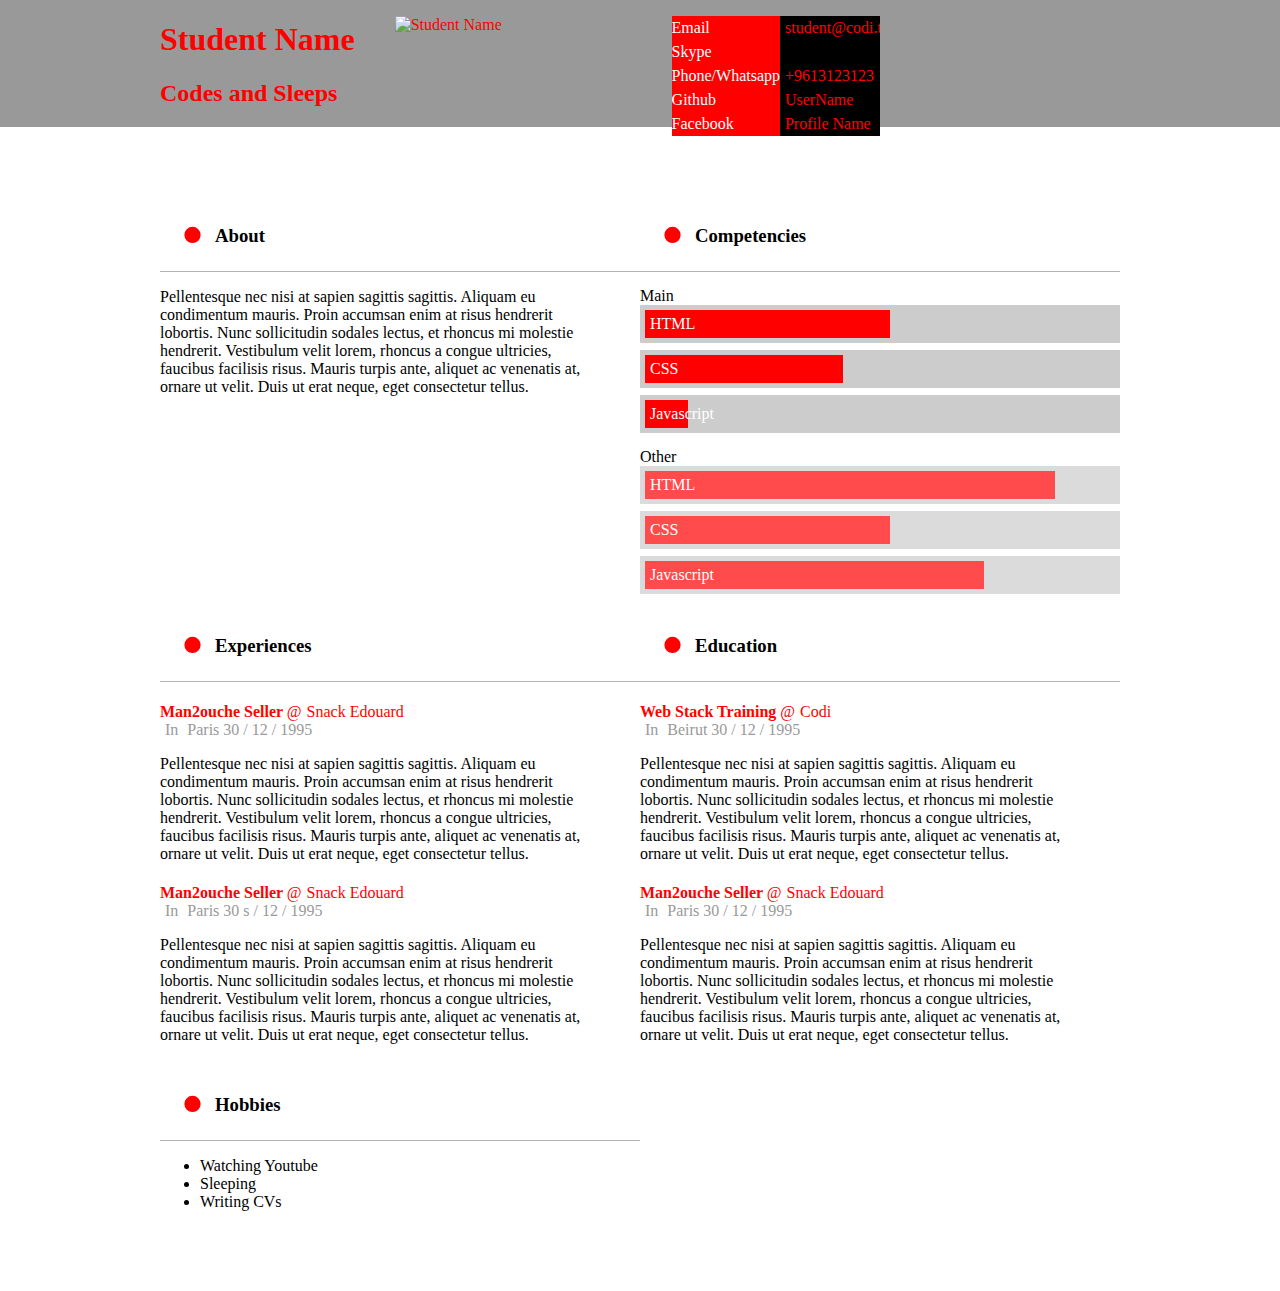
==== public/style1/index.html @ cd870c6d "Completed style 1" ====
<!DOCTYPE html>
<html lang="en">
  <head>
    <!-- Meta tags -->
    <meta http-equiv="content-type" content="text/html; charset=UTF-8" />
    <meta charset="utf-8" />
    <meta http-equiv="X-UA-Compatible" content="IE=edge,chrome=1" />
    <meta name="viewport" content="width=device-width, initial-scale=1.0" />
    <!-- /Meta tags -->
    <title>JStudent | CV</title>
    
    <!-- Stylesheets -->
    <link rel="stylesheet" href="normalize.css" />
    <link rel="stylesheet" href="style.css">
    <!-- /Stylesheets -->
  </head>
  <body>
    <div id="#wrapper">
      <header>
        <div>
          <hgroup>
            <h1>Student Name</h1>
            <h2>Codes and Sleeps</h2>
          </hgroup>
          <figure>
            <img src="../images/110x110.png" alt="Student Name" />
          </figure>
        </div>
      </header>
      <div class="content">
        <section id="about">
          <h3>About</h3>
          <p>
            Pellentesque nec nisi at sapien sagittis sagittis. Aliquam eu
            condimentum mauris. Proin accumsan enim at risus hendrerit lobortis.
            Nunc sollicitudin sodales lectus, et rhoncus mi molestie hendrerit.
            Vestibulum velit lorem, rhoncus a congue ultricies, faucibus
            facilisis risus. Mauris turpis ante, aliquet ac venenatis at, ornare
            ut velit. Duis ut erat neque, eget consectetur tellus.
          </p>
        </section>
        <section id="competencies">
          <h3>Competencies</h3>
          <div class="skills skills-primary">
            <div class="skill" data-skill="5">
              <span>HTML</span>
            </div>
            <div class="skill" data-skill="3">
              <span>CSS</span>
            </div>
            <div class="skill" data-skill="1">
              <span>Javascript</span>
            </div>
          </div>
          <div class="skills skills-secondary">
            <div class="skill" data-skill="9">
              <span>HTML</span>
            </div>
            <div class="skill" data-skill="5">
              <span>CSS</span>
            </div>
            <div class="skill" data-skill="7">
              <span>Javascript</span>
            </div>
          </div>
        </section>
        <section id="experiences">
          <h3>Experiences</h3>
          <div class="experience">
            <h4>
              <span class="experience-type">Man2ouche Seller</span>
              <span class="experience-institution">Snack Edouard</span>
            </h4>
            <div class="experience-details">
              <span class="experience-location">
                Paris
              </span>
              <span class="experience-date">
                <span class="day">30</span>
                <span class="experience-date-separator">/</span>
                <span class="month">12</span>
                <span class="experience-date-separator">/</span>
                <span class="year">1995</span>
              </span>
            </div>
            <p class="experience-description">
              Pellentesque nec nisi at sapien sagittis sagittis. Aliquam eu
              condimentum mauris. Proin accumsan enim at risus hendrerit
              lobortis. Nunc sollicitudin sodales lectus, et rhoncus mi molestie
              hendrerit. Vestibulum velit lorem, rhoncus a congue ultricies,
              faucibus facilisis risus. Mauris turpis ante, aliquet ac venenatis
              at, ornare ut velit. Duis ut erat neque, eget consectetur tellus.
            </p>
          </div>
          <div class="experience">
            <h4>
              <span class="experience-type">Man2ouche Seller</span>
              <span class="experience-institution">Snack Edouard</span>
            </h4>
            <div class="experience-details">
              <span class="experience-location">
                Paris
              </span>
              <span class="experience-date">
                <span class="day">30</span>
                s       <span class="experience-date-separator">/</span>
                <span class="month">12</span>
                <span class="experience-date-separator">/</span>
                <span class="year">1995</span>
              </span>
            </div>
            <p class="experience-description">
              Pellentesque nec nisi at sapien sagittis sagittis. Aliquam eu
              condimentum mauris. Proin accumsan enim at risus hendrerit
              lobortis. Nunc sollicitudin sodales lectus, et rhoncus mi molestie
              hendrerit. Vestibulum velit lorem, rhoncus a congue ultricies,
              faucibus facilisis risus. Mauris turpis ante, aliquet ac venenatis
              at, ornare ut velit. Duis ut erat neque, eget consectetur tellus.
            </p>
          </div>
        </section>
        <section id="education">
          <h3>Education</h3>
          <div class="experience">
            <h4>
              <span class="experience-type">Web Stack Training</span>
              <span class="experience-institution">Codi</span>
            </h4>
            <div class="experience-details">
              <span class="experience-location">
                Beirut
              </span>
              <span class="experience-date">
                <span class="day">30</span>
                <span class="experience-date-separator">/</span>
                <span class="month">12</span>
                <span class="experience-date-separator">/</span>
                <span class="year">1995</span>
              </span>
            </div>
            <p class="experience-description">
              Pellentesque nec nisi at sapien sagittis sagittis. Aliquam eu
              condimentum mauris. Proin accumsan enim at risus hendrerit
              lobortis. Nunc sollicitudin sodales lectus, et rhoncus mi molestie
              hendrerit. Vestibulum velit lorem, rhoncus a congue ultricies,
              faucibus facilisis risus. Mauris turpis ante, aliquet ac venenatis
              at, ornare ut velit. Duis ut erat neque, eget consectetur tellus.
            </p>
          </div>
          <div class="experience">
            <h4>
              <span class="experience-type">Man2ouche Seller</span>
              <span class="experience-institution">Snack Edouard</span>
            </h4>
            <div class="experience-details">
              <span class="experience-location">
                Paris
              </span>
              <span class="experience-date">
                <span class="day">30</span>
                <span class="experience-date-separator">/</span>
                <span class="month">12</span>
                <span class="experience-date-separator">/</span>
                <span class="year">1995</span>
              </span>
            </div>
            <p class="experience-description">
              Pellentesque nec nisi at sapien sagittis sagittis. Aliquam eu
              condimentum mauris. Proin accumsan enim at risus hendrerit
              lobortis. Nunc sollicitudin sodales lectus, et rhoncus mi molestie
              hendrerit. Vestibulum velit lorem, rhoncus a congue ultricies,
              faucibus facilisis risus. Mauris turpis ante, aliquet ac venenatis
              at, ornare ut velit. Duis ut erat neque, eget consectetur tellus.
            </p>
          </div>
        </section>
        <section id="hobbies">
          <h3>Hobbies</h3>
          <ul>
            <li>Watching Youtube</li>
            <li>Sleeping</li>
            <li>Writing CVs</li>
          </ul>
        </section>
        <section id="contact">
          <h3>Contact</h3>
          <div class="contacts">
            <dl class="contact contact-email">
              <dt class="contact-type">Email</dt>
              <dd class="contact-value">
                <a href="mailto:student@codi.tech">student@codi.tech</a>
              </dd>
            </dl>
            <dl class="contact contact-skype">  
              <dt class="contact-type">Skype</dt>
              <dd class="contact-value">first-last</dd>
            </dl>
            <dl class="contact contact-phone">
              <dt class="contact-type">Phone/Whatsapp</dt>
              <dd class="contact-value">
                <a href="tel:+96170261482">+9613123123</a>
              </dd>
            </dl>
            <dl class="contact contact-github">
              <dt class="contact-type">Github</dt>
              <dd class="contact-value">
                <a href="https://github.com/User/" target="_blank">UserName</a>
              </dd>
            </dl>
            <dl class="contact contact-facebook">
              <dt class="contact-type">Facebook</dt>
              <dd class="contact-value">
                <a href="//www.facebook.com/profileName" target="_blank"
                  >Profile Name</a
                >
              </dd>
            </dl>
          </div>
        </section>
      </div>
    </div>
  </body>
</html>
---- public/style1/style.css ----
body{
    margin: 0;
    padding: 0;
}

header div{
    background-color: #999999;
    display: flex;
    color: #ff0000;
    padding-left: 10rem;
}

.contact{
  display: flex;
  flex-wrap: wrap;
}

#contact{
    position: absolute;
    top: 1rem;
    right: 25rem;   
    line-height: 1.5rem;
}

#contact h3{
    position: absolute;
    left: -7000px;
}

#contact a{
  color: #ff0000;
  text-decoration: none;
  padding-left: 5px;
  width: 100%;
}

dl {
    width: 100%;
    overflow: hidden;
    background: white;
    padding: 0;
    margin: 0
  }
  dt {
    float: left;
    width: 52%;
    background: white;
    padding: 0;
    margin: 0
  }
  dd {
    float: left;
    width: 50%;
    background: white;
    padding: 0;
    margin: 0
  }

  .contact-type{
    background-color: #ff0000;
    color: white;
  }

  .contact-value{
    background-color: #000000;
    width: 100px;
  }


  #about{
    display: inline-block;
    width: 50%;
  }

  .skill{
    background-color: #cccccc;
    margin-bottom: 7px;
    padding: 5px;
  }

  .content{
    display: flex;
    flex-wrap: wrap;
    margin: 4rem 10rem;
  }
  
  .content section{
    position: relative;
    flex: 0 0 50%;
  } 
 
  .content section h3 {
    padding: 0 0 5px 20px;
    margin-bottom: 10px;
    border-bottom: 1px solid #b4b4b4;
    margin-top: -40px;
}

.skill span{
  background-color: #ff0000;
  color: white;
  display: inline-block;
  padding: 5px;
}

.skills-primary::before {
  content: "Main";
  display: block;
  margin-top: 15px;
  opacity: 1;
}

.skills-secondary::before {
  content: "Other";
  display: block;
  margin-top: 15px;
  opacity: 1;
}

.skills-secondary .skill{
  opacity: 70%;
}


[data-skill="5"] span {
  width: 50%;
}

[data-skill="3"] span {
  width: 40%;
}

[data-skill="1"] span {
  width: 7%;
}

[data-skill="9"] span {
  width: 85%;
}

[data-skill="7"] span {
  width: 70%;
}

.experience-type{
  color: #ff0000;
}

.experience-institution{
  color: #ff0000;
  font-weight: 200;
}

.experience-institution::before{
  content: "@";
  margin-right: 5px;
  font-weight: 200;
}

p{
  padding-right: 3rem;
}

.experience-details{
  color: #999999;
}

.experience-details::before{
  content: "In";
  margin-right: 5px;
  margin-left: 5px;
}

.experience h4{
  margin-bottom: 0;
}

.content section h3::before {
  content: ".";  
  color: red;
  font-weight: bold; 
  font-size: 100px;
  width: 1em; 
  margin-right: 10px;
}


@media only screen and (max-width: 1120px) {
  #contact{
    position: relative;
    top: 0;
    left: 0;
    width: 100%;
  }

  .contact-value{
    background-color: white;
    width: 100px;
  }

  #contact h3{
    position: relative;
    left: 0px;
}

.content section{
  position: relative;
  flex: 0 0 100%;
} 
header h1{
  margin-top: 0;
}
}
@media only screen and (max-width: 750px) {
  
  header div{
    display: block;
  }
  header h1{
    margin-top: 0;
  }
}
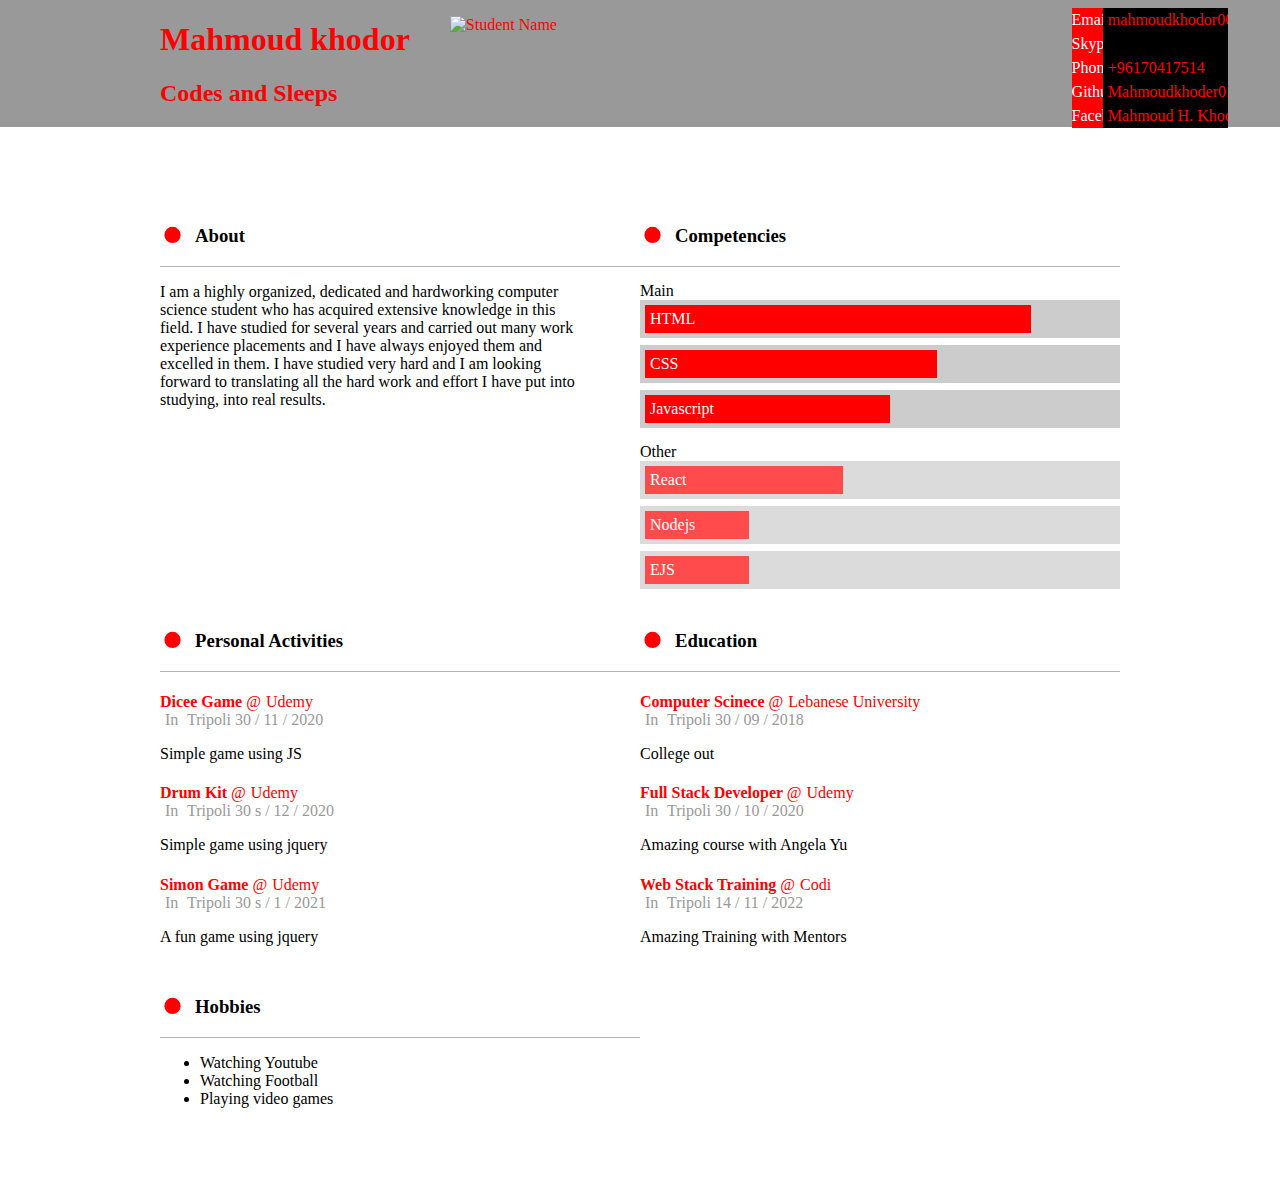
==== commit 484728e1: "Add my informations to style1" ====
--- a/public/style1/index.html
+++ b/public/style1/index.html
@@ -19,11 +19,11 @@
       <header>
         <div>
           <hgroup>
-            <h1>Student Name</h1>
+            <h1>Mahmoud khodor</h1>
             <h2>Codes and Sleeps</h2>
           </hgroup>
           <figure>
-            <img src="../images/110x110.png" alt="Student Name" />
+            <img src="../images/100473830_2949088851876152_5474473570132295680_n.jpg" alt="Student Name" />
           </figure>
         </div>
       </header>
@@ -31,13 +31,16 @@
         <section id="about">
           <h3>About</h3>
           <p>
-            Pellentesque nec nisi at sapien sagittis sagittis. Aliquam eu
-            condimentum mauris. Proin accumsan enim at risus hendrerit lobortis.
-            Nunc sollicitudin sodales lectus, et rhoncus mi molestie hendrerit.
-            Vestibulum velit lorem, rhoncus a congue ultricies, faucibus
-            facilisis risus. Mauris turpis ante, aliquet ac venenatis at, ornare
-            ut velit. Duis ut erat neque, eget consectetur tellus.
-          </p>
+            I am a highly organized, dedicated and hardworking
+            computer science student who has acquired
+            extensive knowledge in this field.
+            I have studied for several years and carried out many
+            work experience placements and I have always
+            enjoyed them and excelled in them. I have studied
+            very hard and I am looking forward to translating all
+            the hard work and effort I have put into studying, into
+            real results.
+            </p>
         </section>
         <section id="competencies">
           <h3>Competencies</h3>
@@ -54,68 +57,79 @@
           </div>
           <div class="skills skills-secondary">
             <div class="skill" data-skill="9">
-              <span>HTML</span>
+              <span>React</span>
             </div>
             <div class="skill" data-skill="5">
-              <span>CSS</span>
+              <span>Nodejs</span>
             </div>
             <div class="skill" data-skill="7">
-              <span>Javascript</span>
+              <span>EJS</span>
             </div>
           </div>
         </section>
         <section id="experiences">
-          <h3>Experiences</h3>
-          <div class="experience">
-            <h4>
-              <span class="experience-type">Man2ouche Seller</span>
-              <span class="experience-institution">Snack Edouard</span>
-            </h4>
-            <div class="experience-details">
-              <span class="experience-location">
-                Paris
-              </span>
-              <span class="experience-date">
-                <span class="day">30</span>
-                <span class="experience-date-separator">/</span>
-                <span class="month">12</span>
-                <span class="experience-date-separator">/</span>
-                <span class="year">1995</span>
-              </span>
-            </div>
-            <p class="experience-description">
-              Pellentesque nec nisi at sapien sagittis sagittis. Aliquam eu
-              condimentum mauris. Proin accumsan enim at risus hendrerit
-              lobortis. Nunc sollicitudin sodales lectus, et rhoncus mi molestie
-              hendrerit. Vestibulum velit lorem, rhoncus a congue ultricies,
-              faucibus facilisis risus. Mauris turpis ante, aliquet ac venenatis
-              at, ornare ut velit. Duis ut erat neque, eget consectetur tellus.
-            </p>
-          </div>
-          <div class="experience">
-            <h4>
-              <span class="experience-type">Man2ouche Seller</span>
-              <span class="experience-institution">Snack Edouard</span>
-            </h4>
-            <div class="experience-details">
-              <span class="experience-location">
-                Paris
+          <h3>Personal Activities</h3>
+          <div class="experience">
+            <h4>
+              <span class="experience-type">Dicee Game</span>
+              <span class="experience-institution">Udemy</span>
+            </h4>
+            <div class="experience-details">
+              <span class="experience-location">
+                Tripoli
+              </span>
+              <span class="experience-date">
+                <span class="day">30</span>
+                <span class="experience-date-separator">/</span>
+                <span class="month">11</span>
+                <span class="experience-date-separator">/</span>
+                <span class="year">2020</span>
+              </span>
+            </div>
+            <p class="experience-description">
+              Simple game using JS
+            </p>
+          </div>
+          <div class="experience">
+            <h4>
+              <span class="experience-type">Drum Kit</span>
+              <span class="experience-institution">Udemy</span>
+            </h4>
+            <div class="experience-details">
+              <span class="experience-location">
+                Tripoli
               </span>
               <span class="experience-date">
                 <span class="day">30</span>
                 s       <span class="experience-date-separator">/</span>
                 <span class="month">12</span>
                 <span class="experience-date-separator">/</span>
-                <span class="year">1995</span>
-              </span>
-            </div>
-            <p class="experience-description">
-              Pellentesque nec nisi at sapien sagittis sagittis. Aliquam eu
-              condimentum mauris. Proin accumsan enim at risus hendrerit
-              lobortis. Nunc sollicitudin sodales lectus, et rhoncus mi molestie
-              hendrerit. Vestibulum velit lorem, rhoncus a congue ultricies,
-              faucibus facilisis risus. Mauris turpis ante, aliquet ac venenatis
-              at, ornare ut velit. Duis ut erat neque, eget consectetur tellus.
+                <span class="year">2020</span>
+              </span>
+            </div>
+            <p class="experience-description">
+              Simple game using jquery
+            </p>
+          </div>
+          <div class="experience">
+            <h4>
+              <span class="experience-type">Simon Game</span>
+              <span class="experience-institution">Udemy</span>
+            </h4>
+            <div class="experience-details">
+              <span class="experience-location">
+                Tripoli
+              </span>
+              <span class="experience-date">
+                <span class="day">30</span>
+                s       <span class="experience-date-separator">/</span>
+                <span class="month">1</span>
+                <span class="experience-date-separator">/</span>
+                <span class="year">2021</span>
+              </span>
+            </div>
+            <p class="experience-description">
+              A fun game using jquery
             </p>
           </div>
         </section>
@@ -123,54 +137,65 @@
           <h3>Education</h3>
           <div class="experience">
             <h4>
+              <span class="experience-type">Computer Scinece</span>
+              <span class="experience-institution">Lebanese University</span>
+            </h4>
+            <div class="experience-details">
+              <span class="experience-location">
+                Tripoli
+              </span>
+              <span class="experience-date">
+                <span class="day">30</span>
+                <span class="experience-date-separator">/</span>
+                <span class="month">09</span>
+                <span class="experience-date-separator">/</span>
+                <span class="year">2018</span>
+              </span>
+            </div>
+            <p class="experience-description">
+              College out
+            </p>
+          </div>
+          <div class="experience">
+            <h4>
+              <span class="experience-type">Full Stack Developer</span>
+              <span class="experience-institution">Udemy</span>
+            </h4>
+            <div class="experience-details">
+              <span class="experience-location">
+                Tripoli
+              </span>
+              <span class="experience-date">
+                <span class="day">30</span>
+                <span class="experience-date-separator">/</span>
+                <span class="month">10</span>
+                <span class="experience-date-separator">/</span>
+                <span class="year">2020</span>
+              </span>
+            </div>
+            <p class="experience-description">
+              Amazing course with Angela Yu
+            </p>
+          </div>
+          <div class="experience">
+            <h4>
               <span class="experience-type">Web Stack Training</span>
               <span class="experience-institution">Codi</span>
             </h4>
             <div class="experience-details">
               <span class="experience-location">
-                Beirut
-              </span>
-              <span class="experience-date">
-                <span class="day">30</span>
-                <span class="experience-date-separator">/</span>
-                <span class="month">12</span>
-                <span class="experience-date-separator">/</span>
-                <span class="year">1995</span>
-              </span>
-            </div>
-            <p class="experience-description">
-              Pellentesque nec nisi at sapien sagittis sagittis. Aliquam eu
-              condimentum mauris. Proin accumsan enim at risus hendrerit
-              lobortis. Nunc sollicitudin sodales lectus, et rhoncus mi molestie
-              hendrerit. Vestibulum velit lorem, rhoncus a congue ultricies,
-              faucibus facilisis risus. Mauris turpis ante, aliquet ac venenatis
-              at, ornare ut velit. Duis ut erat neque, eget consectetur tellus.
-            </p>
-          </div>
-          <div class="experience">
-            <h4>
-              <span class="experience-type">Man2ouche Seller</span>
-              <span class="experience-institution">Snack Edouard</span>
-            </h4>
-            <div class="experience-details">
-              <span class="experience-location">
-                Paris
-              </span>
-              <span class="experience-date">
-                <span class="day">30</span>
-                <span class="experience-date-separator">/</span>
-                <span class="month">12</span>
-                <span class="experience-date-separator">/</span>
-                <span class="year">1995</span>
-              </span>
-            </div>
-            <p class="experience-description">
-              Pellentesque nec nisi at sapien sagittis sagittis. Aliquam eu
-              condimentum mauris. Proin accumsan enim at risus hendrerit
-              lobortis. Nunc sollicitudin sodales lectus, et rhoncus mi molestie
-              hendrerit. Vestibulum velit lorem, rhoncus a congue ultricies,
-              faucibus facilisis risus. Mauris turpis ante, aliquet ac venenatis
-              at, ornare ut velit. Duis ut erat neque, eget consectetur tellus.
+                Tripoli
+              </span>
+              <span class="experience-date">
+                <span class="day">14</span>
+                <span class="experience-date-separator">/</span>
+                <span class="month">11</span>
+                <span class="experience-date-separator">/</span>
+                <span class="year">2022</span>
+              </span>
+            </div>
+            <p class="experience-description">
+              Amazing Training with Mentors
             </p>
           </div>
         </section>
@@ -178,8 +203,8 @@
           <h3>Hobbies</h3>
           <ul>
             <li>Watching Youtube</li>
-            <li>Sleeping</li>
-            <li>Writing CVs</li>
+            <li>Watching Football</li>
+            <li>Playing video games</li>
           </ul>
         </section>
         <section id="contact">
@@ -188,7 +213,7 @@
             <dl class="contact contact-email">
               <dt class="contact-type">Email</dt>
               <dd class="contact-value">
-                <a href="mailto:student@codi.tech">student@codi.tech</a>
+                <a href="mailto:student@codi.tech">mahmoudkhodor00@gmail.com</a>
               </dd>
             </dl>
             <dl class="contact contact-skype">  
@@ -198,20 +223,20 @@
             <dl class="contact contact-phone">
               <dt class="contact-type">Phone/Whatsapp</dt>
               <dd class="contact-value">
-                <a href="tel:+96170261482">+9613123123</a>
+                <a href="tel:+96170261482">+96170417514</a>
               </dd>
             </dl>
             <dl class="contact contact-github">
               <dt class="contact-type">Github</dt>
               <dd class="contact-value">
-                <a href="https://github.com/User/" target="_blank">UserName</a>
+                <a href="https://github.com/User/" target="_blank">Mahmoudkhoder01</a>
               </dd>
             </dl>
             <dl class="contact contact-facebook">
               <dt class="contact-type">Facebook</dt>
               <dd class="contact-value">
                 <a href="//www.facebook.com/profileName" target="_blank"
-                  >Profile Name</a
+                  >Mahmoud H. Khodor</a
                 >
               </dd>
             </dl>
--- a/public/style1/style.css
+++ b/public/style1/style.css
@@ -10,6 +10,11 @@
     padding-left: 10rem;
 }
 
+header img{
+  width: 110px;
+  height: 110px;
+}
+
 .contact{
   display: flex;
   flex-wrap: wrap;
@@ -17,27 +22,27 @@
 
 #contact{
     position: absolute;
-    top: 1rem;
-    right: 25rem;   
+    top: 0.5rem;
+    right: 0rem;   
     line-height: 1.5rem;
 }
 
 #contact h3{
-    position: absolute;
-    left: -7000px;
+    display: none;
 }
 
 #contact a{
   color: #ff0000;
   text-decoration: none;
   padding-left: 5px;
-  width: 100%;
+  width: 140%;
+  display: block;
 }
 
 dl {
-    width: 100%;
+    width: 75%;
     overflow: hidden;
-    background: white;
+    background: black;
     padding: 0;
     margin: 0
   }
@@ -46,7 +51,8 @@
     width: 52%;
     background: white;
     padding: 0;
-    margin: 0
+    margin: 0;
+    width:20%;
   }
   dd {
     float: left;
@@ -72,29 +78,29 @@
     width: 50%;
   }
 
+  
+  .content{
+    display: flex;
+    flex-wrap: wrap;
+    margin: 4rem 10rem;
+  }
+  
+  .content section{
+    position: relative;
+    flex: 0 0 50%;
+  } 
+  
+  .content section h3 {
+    margin-bottom: 10px;
+    border-bottom: 1px solid #b4b4b4;
+    margin-top: -40px;
+  }
+  
   .skill{
     background-color: #cccccc;
     margin-bottom: 7px;
     padding: 5px;
   }
-
-  .content{
-    display: flex;
-    flex-wrap: wrap;
-    margin: 4rem 10rem;
-  }
-  
-  .content section{
-    position: relative;
-    flex: 0 0 50%;
-  } 
- 
-  .content section h3 {
-    padding: 0 0 5px 20px;
-    margin-bottom: 10px;
-    border-bottom: 1px solid #b4b4b4;
-    margin-top: -40px;
-}
 
 .skill span{
   background-color: #ff0000;
@@ -123,23 +129,27 @@
 
 
 [data-skill="5"] span {
+  width: 80%;
+}
+
+.skills-secondary [data-skill="5"] span {
+  width: 20%;
+}
+
+[data-skill="3"] span {
+  width: 60%;
+}
+
+[data-skill="1"] span {
   width: 50%;
 }
 
-[data-skill="3"] span {
+[data-skill="9"] span {
   width: 40%;
 }
 
-[data-skill="1"] span {
-  width: 7%;
-}
-
-[data-skill="9"] span {
-  width: 85%;
-}
-
 [data-skill="7"] span {
-  width: 70%;
+  width: 20%;
 }
 
 .experience-type{
@@ -210,13 +220,25 @@
 header h1{
   margin-top: 0;
 }
+#contact h3{
+  display: block;
+  margin-top: 1rem;
+}
 }
 @media only screen and (max-width: 750px) {
-  
   header div{
     display: block;
+    padding-left: 4rem; 
   }
   header h1{
-    margin-top: 0;
+    margin-top: 02;
+  }
+
+  #contact h3{
+    display: block;
+    margin-top: 1rem;
+  }
+  .content{
+    margin: 4rem 3rem;
   }
 }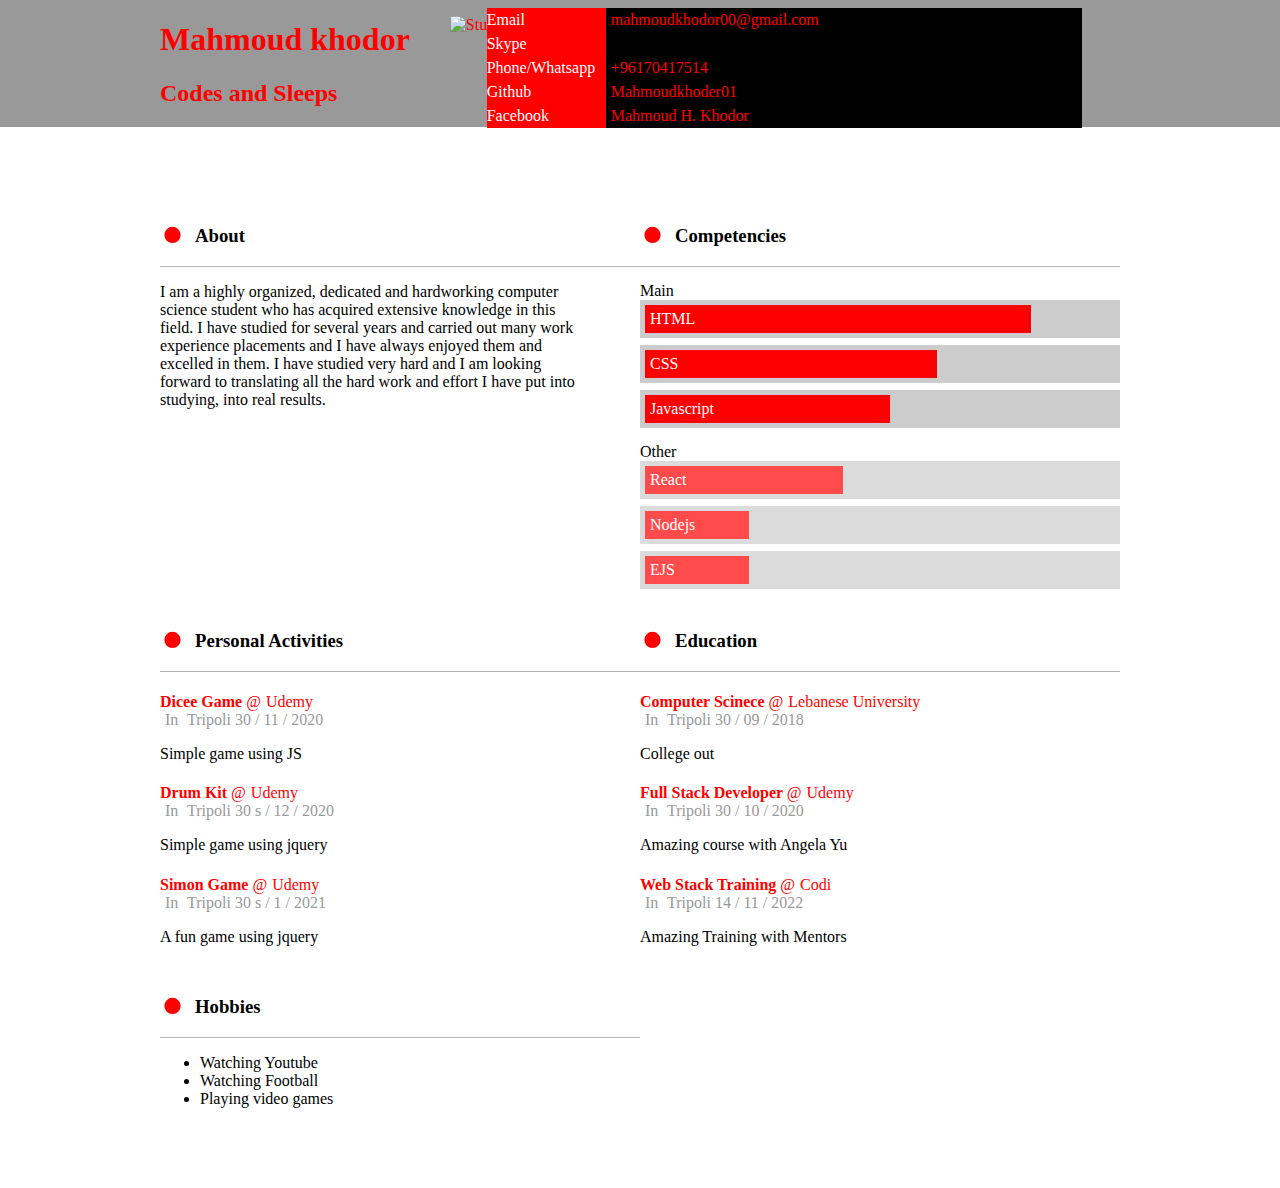
==== commit f4304707: "Add my own informations" ====
--- a/public/style1/index.html
+++ b/public/style1/index.html
@@ -213,7 +213,7 @@
             <dl class="contact contact-email">
               <dt class="contact-type">Email</dt>
               <dd class="contact-value">
-                <a href="mailto:student@codi.tech">mahmoudkhodor00@gmail.com</a>
+                <a href="mailto:mahmoudkhodor00@gmail.com">mahmoudkhodor00@gmail.com</a>
               </dd>
             </dl>
             <dl class="contact contact-skype">  
@@ -223,7 +223,7 @@
             <dl class="contact contact-phone">
               <dt class="contact-type">Phone/Whatsapp</dt>
               <dd class="contact-value">
-                <a href="tel:+96170261482">+96170417514</a>
+                <a href="tel:+96170417514">+96170417514</a>
               </dd>
             </dl>
             <dl class="contact contact-github">
--- a/public/style1/style.css
+++ b/public/style1/style.css
@@ -15,7 +15,7 @@
   height: 110px;
 }
 
-.contact{
+.contacts{
   display: flex;
   flex-wrap: wrap;
 }
